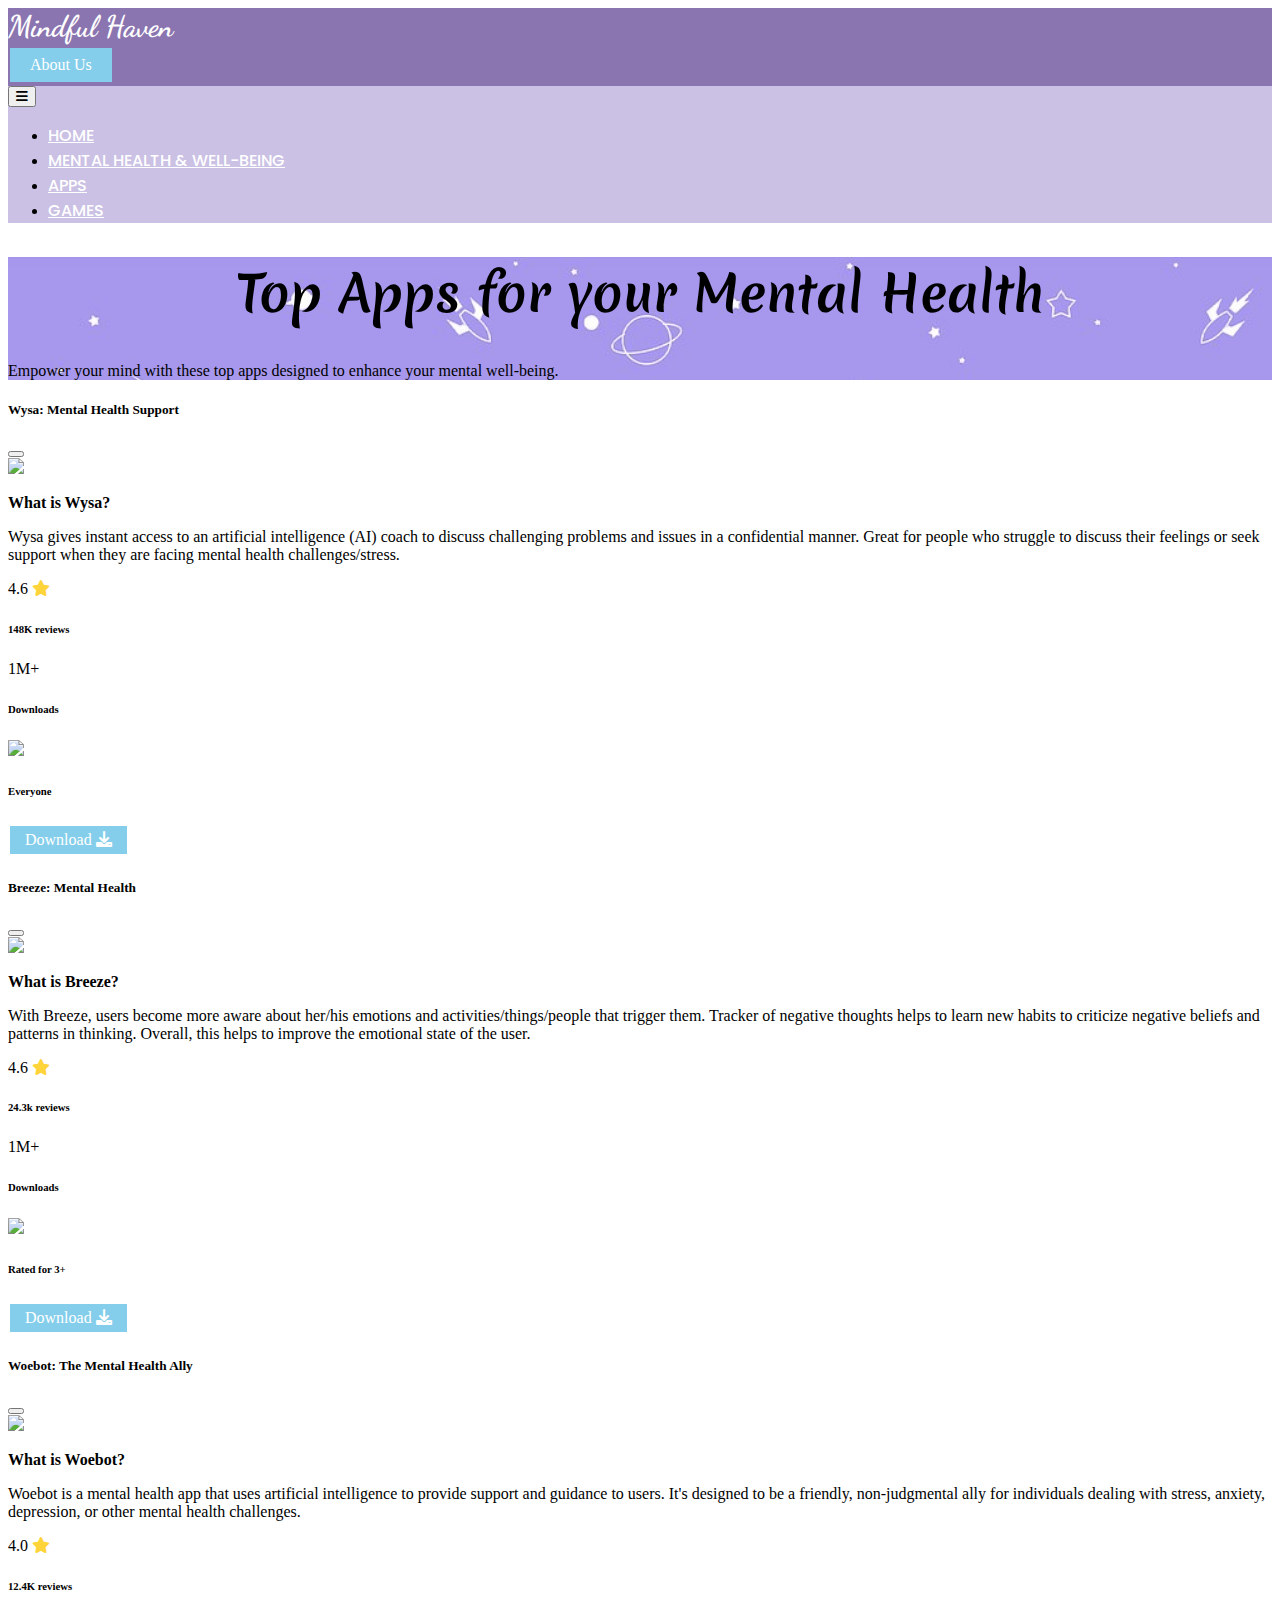
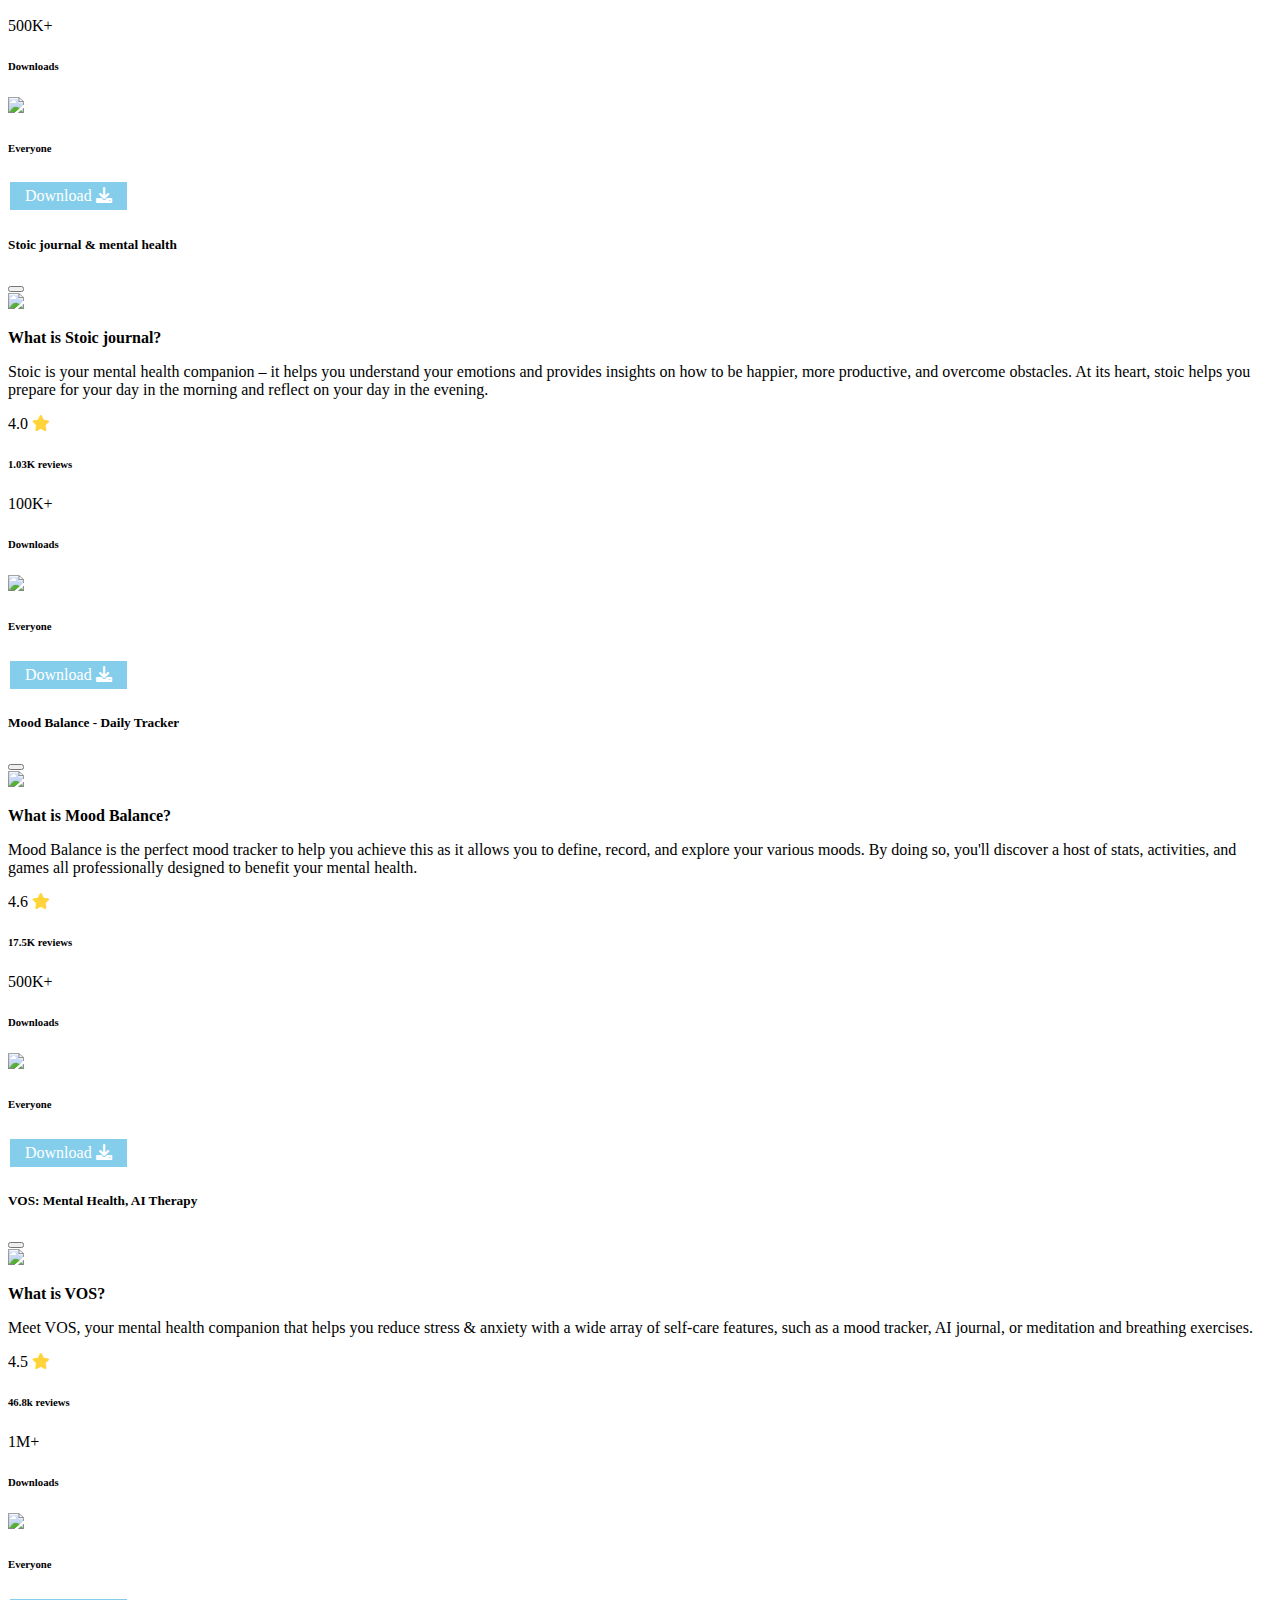
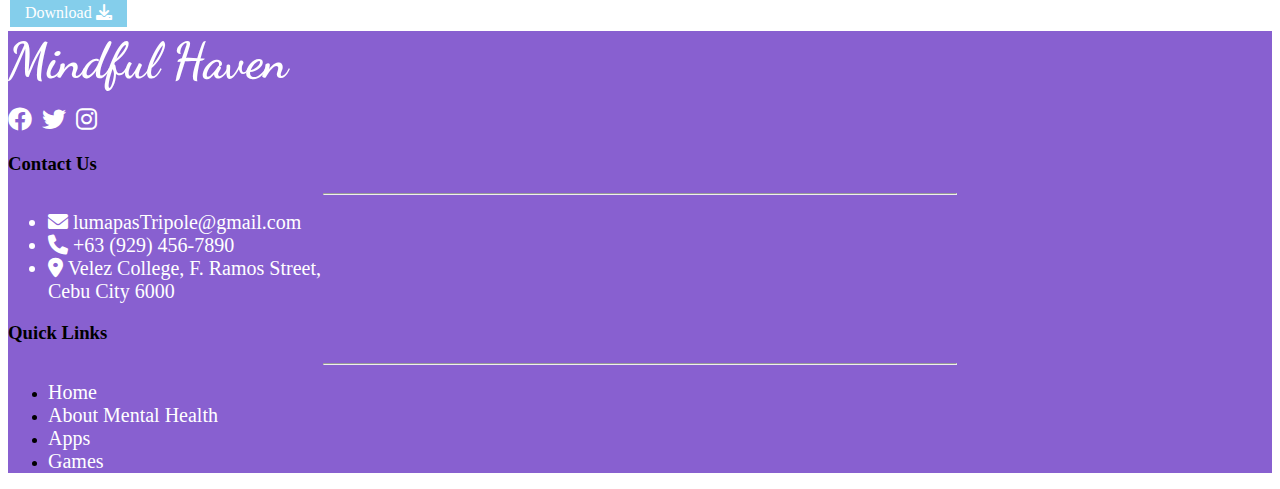
==== apps.html @ 472f801c "updated 6:30pm" ====
<!DOCTYPE html>
<html lang="en">
<head>
    <meta charset="UTF-8">
    <meta name="viewport" content="width=device-width, initial-scale=1.0">
    <!-- Font Awesome -->
    <link href="https://cdnjs.cloudflare.com/ajax/libs/font-awesome/6.0.0/css/all.min.css" rel="stylesheet"/>
    <!-- Google Fonts -->
    <link href="https://fonts.googleapis.com/css?family=Roboto:300,400,500,700&display=swap" rel="stylesheet"/>
    <link rel="preconnect" href="https://fonts.googleapis.com">
    <link rel="preconnect" href="https://fonts.gstatic.com" crossorigin>
    <link href="https://fonts.googleapis.com/css2?family=Dancing+Script:wght@400..700&display=swap" rel="stylesheet">
    <link href="https://fonts.googleapis.com/css2?family=Dancing+Script:wght@700&family=Poppins:ital,wght@0,100;0,200;0,300;0,400;0,500;0,600;0,700;0,800;0,900;1,100;1,200;1,300;1,400;1,500;1,600;1,700;1,800;1,900&display=swap" rel="stylesheet">
    <link href="https://fonts.googleapis.com/css2?family=Merienda:wght@300..900&display=swap" rel="stylesheet">
    <!-- MDB -->
    <link href="https://cdnjs.cloudflare.com/ajax/libs/mdb-ui-kit/7.2.0/mdb.min.css" rel="stylesheet"/>
    <link rel="stylesheet" href="assets/style.css">
    <!-- OWl carousel -->
    <link rel="stylesheet" href="https://cdnjs.cloudflare.com/ajax/libs/OwlCarousel2/2.3.4/assets/owl.carousel.min.css" integrity="sha512-tS3S5qG0BlhnQROyJXvNjeEM4UpMXHrQfTGmbQ1gKmelCxlSEBUaxhRBj/EFTzpbP4RVSrpEikbmdJobCvhE3g==" crossorigin="anonymous" referrerpolicy="no-referrer" />
    <link rel="stylesheet" href="https://cdnjs.cloudflare.com/ajax/libs/OwlCarousel2/2.3.4/assets/owl.theme.default.css" integrity="sha512-OTcub78R3msOCtY3Tc6FzeDJ8N9qvQn1Ph49ou13xgA9VsH9+LRxoFU6EqLhW4+PKRfU+/HReXmSZXHEkpYoOA==" crossorigin="anonymous" referrerpolicy="no-referrer" />
    <title>Mindful Haven</title>
</head>
<body>
    <!-- Nav Bar -->
    <!-- <section> -->
        <nav class="navbar nav-1">
            <div class="container ">
                <div class="d-flex justify-content-start">
                    <span class="navbar-brand mb-0 h1 title-logo">Mindful Haven</span>
                </div>
                <div class="d-flex justify-content-end">
                    <div class="row gx-3">
                        <!-- <div class="col">
                            <button type="button" class="btn btn-primary custom-button" data-mdb-ripple-init>+639163621233</button>
                        </div> -->
                        <div class="col">
                            <a href="#about-us-section" class="btn btn-primary custom-button" role="button" data-mdb-ripple-init>About Us</a>
                        </div>
                    </div>
                </div>
            </div>
        </nav>
        <nav class="navbar navbar-expand-lg nav-2 sticky-top">
            <!-- Container wrapper -->
            <div class="container-fluid">
              <!-- Toggle button -->
              <button data-mdb-collapse-init class="navbar-toggler" type="button" data-mdb-target="#navbarCenteredExample" aria-controls="navbarCenteredExample" aria-expanded="false" aria-label="Toggle navigation">
                <i class="fas fa-bars"></i>
              </button>
          
              <!-- Collapsible wrapper -->
              <div class="collapse navbar-collapse justify-content-center" id="navbarCenteredExample">
                <!-- Left links -->
                    <ul class="navbar-nav mb-2 mb-lg-0">
                        <li class="nav-item px-4">
                            <a class="nav-link active " aria-current="page" href="index.html">HOME</a>
                        </li>
                        <li class="nav-item px-4">
                            <a class="nav-link" href="index.html#mental-health-section">MENTAL HEALTH & WELL-BEING </a>
                        </li>
                        <li class="nav-item px-4">
                            <a class="nav-link" href="#">APPS</a>
                        </li>
                        <li class="nav-item px-4 active">
                            <a class="nav-link" href="game/game.html">GAMES</a>
                        </li>
                    </ul>
                    <!-- Left links -->
              </div>
              <!-- Collapsible wrapper -->
            </div>
            <!-- Container wrapper -->
        </nav>
    <!-- </section> -->
    <!-- End of nav bar -->
    <!-- Apps section -->
    <section id="apps" class="apps-section">
        <div class="d-flex justify-content-center align-items-center p-3 mb-0">
            <h1 class="apps-text mb-0">Top Apps for your Mental Health</h1>
        </div>
        <div class="d-flex justify-content-center align-items-center">
            <span class="subtitle text-muted">Empower your mind with these top apps designed to enhance your mental well-being.</span>
        </div>
        <div class="container" style="height: 100%;">
            <div class="owl-carousel owl-theme p-5">
                <div class="item">
                    <div class="card h-100">
                        <img src="https://lh7-us.googleusercontent.com/GD8tr7TNvE10p4XHRmtM3L7q3IyZzF8NkaXNAApZ6MswZtjuBzvPD0H_IjvFZFQXNnzNdpI5mTfUL73-q0jaOZCHQpNsQUMsTzYbjymYhPWAa7h38PiebsFbN_AuNfocEEvK0CN_FT9dG7uBgyT0u7Y=s800" class="card-img-top" alt="Wysa: Mental Health Support"/>
                        <div class="card-body">
                            <h5 class="card-title">Wysa: Mental Health Support</h5>
                            <div class="card-subtitle mb-2 text-muted">
                                <i class="fa-solid fa-star" style="color: #FFD43B;"></i>
                                <i class="fa-solid fa-star" style="color: #FFD43B;"></i>
                                <i class="fa-solid fa-star" style="color: #FFD43B;"></i>
                                <i class="fa-solid fa-star" style="color: #FFD43B;"></i>
                                <i class="fa-solid fa-star" style="color: #FFD43B;"></i>
                            </div>
                            <a class="btn btn-primary apps-modal-btn" data-mdb-ripple-init data-mdb-modal-init data-mdb-target="#modal1">More Info <i class="fa-solid fa-circle-info" style="color: #ffffff;"></i></a>
                        </div>
                    </div>
                </div>
                <div class="item">
                    <div class="card h-100">
                        <img src="https://lh7-us.googleusercontent.com/q2ToihkCF7mSrQRrAWxaFHRrWUkxxaX_jm4DJqnnBOtGZR0Kov7Bpt-OwQvOXvE3xDV2A1ga9dIGbDCbgJj8H_J9lItLJiL2-Ps35oVjVK6aeOnRJv2afRbBQntwxL_l3ys5JzfxaLl2aXz75mHExMU=s800" class="card-img-top" alt="Sunset Over the Sea"/>
                        <div class="card-body">
                            <h5 class="card-title">Breeze: Mental Health</h5>
                            <div class="card-subtitle mb-2 text-muted">
                                <i class="fa-solid fa-star" style="color: #FFD43B;"></i>
                                <i class="fa-solid fa-star" style="color: #FFD43B;"></i>
                                <i class="fa-solid fa-star" style="color: #FFD43B;"></i>
                                <i class="fa-solid fa-star" style="color: #FFD43B;"></i>
                                <i class="fa-solid fa-star" style="color: #FFD43B;"></i>
                            </div>
                            <a class="btn btn-primary apps-modal-btn" data-mdb-ripple-init data-mdb-modal-init data-mdb-target="#modal2">More Info <i class="fa-solid fa-circle-info" style="color: #ffffff;"></i></a>
                        </div>
                    </div>
                </div>
                <div class="item">
                    <div class="card h-100">
                        <img src="https://play-lh.googleusercontent.com/_QF1LrB8D9xbYBVjjgKdWV5bSahpPOmMRUQ0NPrYuzq4eKHwkKZ_PE2aD8w6rsbwBA=w240-h480-rw" class="card-img-top" alt="Sunset Over the Sea"/>
                        <div class="card-body">
                            <h5 class="card-title">Woebot: The Mental Health Ally</h5>
                            <div class="card-subtitle mb-2 text-muted">
                                <i class="fa-solid fa-star" style="color: #FFD43B;"></i>
                                <i class="fa-solid fa-star" style="color: #FFD43B;"></i>
                                <i class="fa-solid fa-star" style="color: #FFD43B;"></i>
                                <i class="fa-solid fa-star" style="color: #FFD43B;"></i>
                                <i class="fa-regular fa-star" style="color: #FFD43B;"></i>
                            </div>
                            <a class="btn btn-primary apps-modal-btn" data-mdb-ripple-init data-mdb-modal-init data-mdb-target="#modal3">More Info <i class="fa-solid fa-circle-info" style="color: #ffffff;"></i></a>
                        </div>
                    </div>
                </div>
                <div class="item">
                    <div class="card h-100">
                        <img src="https://lh7-us.googleusercontent.com/U9kxKS7Wg24-YsJvicA1i1wOpulBEJhPUfmPy3_zw004aWgC2NejGgRsWhaLCry6UhYsKCJDo-NM4G-8La8Vj7-I1KfjsprMQ6XpgokE49esczrSxoee-aYjqhYyrYoi2My-JCz4QhvYdfFboDN4eBQ=s800" class="card-img-top" alt="Sunset Over the Sea"/>
                        <div class="card-body">
                            <h5 class="card-title">Stoic journal & mental health</h5>
                            <div class="card-subtitle mb-2 text-muted">
                                <i class="fa-solid fa-star" style="color: #FFD43B;"></i>
                                <i class="fa-solid fa-star" style="color: #FFD43B;"></i>
                                <i class="fa-solid fa-star" style="color: #FFD43B;"></i>
                                <i class="fa-solid fa-star" style="color: #FFD43B;"></i>
                                <i class="fa-regular fa-star" style="color: #FFD43B;"></i>
                            </div>
                            <a class="btn btn-primary apps-modal-btn" data-mdb-ripple-init data-mdb-modal-init data-mdb-target="#modal4">More Info <i class="fa-solid fa-circle-info" style="color: #ffffff;"></i></a>
                        </div>
                    </div>
                </div>
                <div class="item">
                    <div class="card h-100">
                        <img src="https://lh7-us.googleusercontent.com/lwiNwbiiaG_9JoxFNmnDIxf0je8yKt9GMTj6AEaeEvQklPWmFbd6J32wn-cmNVzP-Uv13Lk8zn8yCfNALqpWIP6t47qKGJ7FXoZ1ihukPr_vXSRb6TW9sNnJ8_Jus7nQb4cz04Tt4BoSpqZC7lczl1g=s800" class="card-img-top" alt="Sunset Over the Sea"/>
                        <div class="card-body">
                            <h5 class="card-title">Mood Balance - Daily Tracker</h5>
                            <div class="card-subtitle mb-2 text-muted">
                                <i class="fa-solid fa-star" style="color: #FFD43B;"></i>
                                <i class="fa-solid fa-star" style="color: #FFD43B;"></i>
                                <i class="fa-solid fa-star" style="color: #FFD43B;"></i>
                                <i class="fa-solid fa-star" style="color: #FFD43B;"></i>
                                <i class="fa-solid fa-star" style="color: #FFD43B;"></i>
                            </div>
                            <a class="btn btn-primary apps-modal-btn" data-mdb-ripple-init data-mdb-modal-init data-mdb-target="#modal5">More Info <i class="fa-solid fa-circle-info" style="color: #ffffff;"></i></a>
                        </div>
                    </div>
                </div>
                <div class="item">
                    <div class="card h-100">
                        <img src="https://lh7-us.googleusercontent.com/YFBnZhXH1qX8dsQG7dXagpITJfbCajDJOMcDWOYLD4Iq8RPHDoSfpAHWL3f9YZfieu_2nbXcG2jAWDu5jedIHBwo7ay1t_dVHInmPrYSZTKQ1F7fTvKWlYWrKbEvJdq6DnNnzOoyhAtFKV4d5qWcMn8=s800" class="card-img-top" alt="Sunset Over the Sea"/>
                        <div class="card-body">
                            <h5 class="card-title">VOS: Mental Health Tracker</h5>
                            <div class="card-subtitle mb-2 text-muted">
                                <i class="fa-solid fa-star" style="color: #FFD43B;"></i>
                                <i class="fa-solid fa-star" style="color: #FFD43B;"></i>
                                <i class="fa-solid fa-star" style="color: #FFD43B;"></i>
                                <i class="fa-solid fa-star" style="color: #FFD43B;"></i>
                                <i class="fa-solid fa-star" style="color: #FFD43B;"></i>
                            </div>
                            <a class="btn btn-primary apps-modal-btn" data-mdb-ripple-init data-mdb-modal-init data-mdb-target="#modal6">More Info <i class="fa-solid fa-circle-info" style="color: #ffffff;"></i></a>
                        </div>
                    </div>
                </div>
            </div>
        </div>
    </section>
    <div class="modal fade" id="modal1" tabindex="-1" aria-labelledby="modal1" aria-hidden="true">
        <div class="modal-dialog">
          <div class="modal-content">
                <div class="modal-header">
                    <h5 class="modal-title" id="modal1">Wysa: Mental Health Support</h5>
                    <button type="button" class="btn-close" data-mdb-ripple-init data-mdb-dismiss="modal" aria-label="Close"></button>
                </div>
                <div class="modal-body">
                    <div class="row mb-3">
                        <div class="col-md-6 border p-2" style="border-color: #8860d0; border-radius: 10px;">
                            <img src="https://lh7-us.googleusercontent.com/GD8tr7TNvE10p4XHRmtM3L7q3IyZzF8NkaXNAApZ6MswZtjuBzvPD0H_IjvFZFQXNnzNdpI5mTfUL73-q0jaOZCHQpNsQUMsTzYbjymYhPWAa7h38PiebsFbN_AuNfocEEvK0CN_FT9dG7uBgyT0u7Y=s800" class="img-fluid">
                        </div>
                        <div class="col-md-6">
                            <p>
                                <strong>What is Wysa?</strong>
                            </p>
                            <p class="text-muted">Wysa gives instant access to an artificial intelligence (AI) coach to discuss challenging problems and issues in a confidential manner. Great for people who struggle to discuss their feelings or seek support when they are facing mental health challenges/stress.
                            </p>
                        </div>
                    </div>
                    <section class="text-center">
                        <div class="row d-flex justify-content-center">
                          <div class="col-lg-3 col-md-6 mb-5 mb-md-5 mb-lg-0 position-relative">
                            <span class="text-primary fw-bold mb-3 h5">4.6</span> <i class="fa-solid fa-star" style="color: #FFD43B;"></i>
                            <h6 class="fw-normal mb-0">148K reviews</h6>
                            <div class="vr vr-blurry position-absolute my-0 h-100 d-none d-md-block top-0 end-0"></div>
                          </div>
                      
                          <div class="col-lg-3 col-md-6 mb-5 mb-md-5 mb-lg-0 position-relative">
                            <span class="text-primary fw-bold mb-3 h5">1M+</span>
                            <h6 class="fw-normal mb-0">Downloads</h6>
                            <div class="vr vr-blurry position-absolute my-0 h-100 d-none d-md-block top-0 end-0"></div>
                          </div>
                      
                          <div class="col-lg-3 col-md-6 mb-5 mb-md-0 position-relative">
                            <img src="https://play-lh.googleusercontent.com/IciOnDFecb5Xt50Q2jlcNC0LPI7LEGxNojroo-s3AozcyS-vDCwtq4fn7u3wZmRna8OewG9PBrWC-i7i=w120-h40-rw" style="height: 25px;">
                            <h6 class="fw-normal mb-0">Everyone</h6>
                          </div>
                      </section>
                </div>
                <div class="modal-footer">
                    <a href="https://play.google.com/store/apps/details?id=bot.touchkin&hl=en&gl=US&pli=1" class="btn btn-primary dl-modal-btn" role="button" data-mdb-ripple-init>Download <i class="fa-solid fa-download" style="color: #ffffff;"></i></a>
                </div>
          </div>
        </div>
    </div>
    <div class="modal fade" id="modal2" tabindex="-1" aria-labelledby="modal2" aria-hidden="true">
        <div class="modal-dialog">
            <div class="modal-content">
                <div class="modal-header">
                    <h5 class="modal-title" id="modal1">Breeze: Mental Health</h5>
                    <button type="button" class="btn-close" data-mdb-ripple-init data-mdb-dismiss="modal" aria-label="Close"></button>
                </div>
                <div class="modal-body">
                    <div class="row mb-3">
                        <div class="col-md-6 border p-2" style="border-color: #8860d0; border-radius: 10px;">
                            <img src="https://lh7-us.googleusercontent.com/q2ToihkCF7mSrQRrAWxaFHRrWUkxxaX_jm4DJqnnBOtGZR0Kov7Bpt-OwQvOXvE3xDV2A1ga9dIGbDCbgJj8H_J9lItLJiL2-Ps35oVjVK6aeOnRJv2afRbBQntwxL_l3ys5JzfxaLl2aXz75mHExMU=s800" class="img-fluid">
                        </div>
                        <div class="col-md-6">
                            <p>
                                <strong>What is Breeze?</strong>
                            </p>
                            <p class="text-muted">With Breeze, users become more aware about her/his emotions and activities/things/people that trigger them. Tracker of negative thoughts helps to learn new habits to criticize negative beliefs and patterns in thinking. Overall, this helps to improve the emotional state of the user.
                            </p>
                        </div>
                    </div>
                    <section class="text-center">
                        <div class="row d-flex justify-content-center">
                          <div class="col-lg-3 col-md-6 mb-5 mb-md-5 mb-lg-0 position-relative">
                            <span class="text-primary fw-bold mb-3 h5">4.6</span> <i class="fa-solid fa-star" style="color: #FFD43B;"></i>
                            <h6 class="fw-normal mb-0">24.3k reviews</h6>
                            <div class="vr vr-blurry position-absolute my-0 h-100 d-none d-md-block top-0 end-0"></div>
                          </div>
                      
                          <div class="col-lg-3 col-md-6 mb-5 mb-md-5 mb-lg-0 position-relative">
                            <span class="text-primary fw-bold mb-3 h5">1M+</span>
                            <h6 class="fw-normal mb-0">Downloads</h6>
                            <div class="vr vr-blurry position-absolute my-0 h-100 d-none d-md-block top-0 end-0"></div>
                          </div>
                      
                          <div class="col-lg-3 col-md-6 mb-5 mb-md-0 position-relative">
                            <img src="https://play-lh.googleusercontent.com/EbEX3AN4FC4pu3lsElAHCiksluOVU8OgkgtWC43-wmm_aHVq2D65FmEM97bPexilUAvlAY5_4ARH8Tb3RxQ=w48-h16-rw" style="height: 25px;">
                            <h6 class="fw-normal mb-0">Rated for 3+</h6>
                          </div>
                      </section>
                </div>
                <div class="modal-footer">
                    <a href="https://play.google.com/store/apps/details?id=com.basenjiapps.breeze&hl=en_US" class="btn btn-primary dl-modal-btn" role="button" data-mdb-ripple-init>Download <i class="fa-solid fa-download" style="color: #ffffff;"></i></a>
                </div>
          </div>
        </div>
    </div>
    <div class="modal fade" id="modal3" tabindex="-1" aria-labelledby="modal3" aria-hidden="true">
        <div class="modal-dialog">
            <div class="modal-content">
                <div class="modal-header">
                    <h5 class="modal-title" id="modal1">Woebot: The Mental Health Ally</h5>
                    <button type="button" class="btn-close" data-mdb-ripple-init data-mdb-dismiss="modal" aria-label="Close"></button>
                </div>
                <div class="modal-body">
                    <div class="row mb-3">
                        <div class="col-md-6 border p-2" style="border-color: #8860d0; border-radius: 10px;">
                            <img src="https://play-lh.googleusercontent.com/_QF1LrB8D9xbYBVjjgKdWV5bSahpPOmMRUQ0NPrYuzq4eKHwkKZ_PE2aD8w6rsbwBA=w240-h480-rw" class="img-fluid">
                        </div>
                        <div class="col-md-6">
                            <p>
                                <strong>What is Woebot?</strong>
                            </p>
                            <p class="text-muted">Woebot is a mental health app that uses artificial intelligence to provide support and guidance to users. It's designed to be a friendly, non-judgmental ally for individuals dealing with stress, anxiety, depression, or other mental health challenges.
                            </p>
                        </div>
                    </div>
                    <section class="text-center">
                        <div class="row d-flex justify-content-center">
                          <div class="col-lg-3 col-md-6 mb-5 mb-md-5 mb-lg-0 position-relative">
                            <span class="text-primary fw-bold mb-3 h5">4.0</span> <i class="fa-solid fa-star" style="color: #FFD43B;"></i>
                            <h6 class="fw-normal mb-0">12.4K reviews</h6>
                            <div class="vr vr-blurry position-absolute my-0 h-100 d-none d-md-block top-0 end-0"></div>
                          </div>
                      
                          <div class="col-lg-3 col-md-6 mb-5 mb-md-5 mb-lg-0 position-relative">
                            <span class="text-primary fw-bold mb-3 h5">500K+</span>
                            <h6 class="fw-normal mb-0">Downloads</h6>
                            <div class="vr vr-blurry position-absolute my-0 h-100 d-none d-md-block top-0 end-0"></div>
                          </div>
                      
                          <div class="col-lg-3 col-md-6 mb-5 mb-md-0 position-relative">
                            <img src="https://play-lh.googleusercontent.com/IciOnDFecb5Xt50Q2jlcNC0LPI7LEGxNojroo-s3AozcyS-vDCwtq4fn7u3wZmRna8OewG9PBrWC-i7i=w120-h40-rw" style="height: 25px;">
                            <h6 class="fw-normal mb-0">Everyone</h6>
                          </div>
                      </section>
                </div>
                <div class="modal-footer">
                    <a href="https://play.google.com/store/apps/details?id=com.woebot&hl=en&gl=US" class="btn btn-primary dl-modal-btn" role="button" data-mdb-ripple-init>Download <i class="fa-solid fa-download" style="color: #ffffff;"></i></a>
                </div>
          </div>
        </div>
    </div>
    <div class="modal fade" id="modal4" tabindex="-1" aria-labelledby="modal4" aria-hidden="true">
        <div class="modal-dialog">
            <div class="modal-content">
                <div class="modal-header">
                    <h5 class="modal-title" id="modal1">Stoic journal & mental health</h5>
                    <button type="button" class="btn-close" data-mdb-ripple-init data-mdb-dismiss="modal" aria-label="Close"></button>
                </div>
                <div class="modal-body">
                    <div class="row mb-3">
                        <div class="col-md-6 border p-2" style="border-color: #8860d0; border-radius: 10px;">
                            <img src="https://lh7-us.googleusercontent.com/U9kxKS7Wg24-YsJvicA1i1wOpulBEJhPUfmPy3_zw004aWgC2NejGgRsWhaLCry6UhYsKCJDo-NM4G-8La8Vj7-I1KfjsprMQ6XpgokE49esczrSxoee-aYjqhYyrYoi2My-JCz4QhvYdfFboDN4eBQ=s800" class="img-fluid">
                        </div>
                        <div class="col-md-6">
                            <p>
                                <strong>What is Stoic journal?</strong>
                            </p>
                            <p class="text-muted">Stoic is your mental health companion – it helps you understand your emotions and provides insights on how to be happier, more productive, and overcome obstacles. At its heart, stoic helps you prepare for your day in the morning and reflect on your day in the evening.
                            </p>
                        </div>
                    </div>
                    <section class="text-center">
                        <div class="row d-flex justify-content-center">
                          <div class="col-lg-3 col-md-6 mb-5 mb-md-5 mb-lg-0 position-relative">
                            <span class="text-primary fw-bold mb-3 h5">4.0</span> <i class="fa-solid fa-star" style="color: #FFD43B;"></i>
                            <h6 class="fw-normal mb-0">1.03K reviews</h6>
                            <div class="vr vr-blurry position-absolute my-0 h-100 d-none d-md-block top-0 end-0"></div>
                          </div>
                      
                          <div class="col-lg-3 col-md-6 mb-5 mb-md-5 mb-lg-0 position-relative">
                            <span class="text-primary fw-bold mb-3 h5">100K+</span>
                            <h6 class="fw-normal mb-0">Downloads</h6>
                            <div class="vr vr-blurry position-absolute my-0 h-100 d-none d-md-block top-0 end-0"></div>
                          </div>
                      
                          <div class="col-lg-3 col-md-6 mb-5 mb-md-0 position-relative">
                            <img src="https://play-lh.googleusercontent.com/IciOnDFecb5Xt50Q2jlcNC0LPI7LEGxNojroo-s3AozcyS-vDCwtq4fn7u3wZmRna8OewG9PBrWC-i7i=w120-h40-rw" style="height: 25px;">
                            <h6 class="fw-normal mb-0">Everyone</h6>
                          </div>
                      </section>
                </div>
                <div class="modal-footer">
                    <a href="https://play.google.com/store/apps/details?id=com.stoicroutine.stoic&hl=en&gl=US" class="btn btn-primary dl-modal-btn" role="button" data-mdb-ripple-init>Download <i class="fa-solid fa-download" style="color: #ffffff;"></i></a>
                </div>
          </div>
        </div>
    </div>
    <div class="modal fade" id="modal5" tabindex="-1" aria-labelledby="modal5" aria-hidden="true">
        <div class="modal-dialog">
            <div class="modal-content">
                <div class="modal-header">
                    <h5 class="modal-title" id="modal1">
                        Mood Balance - Daily Tracker</h5>
                    <button type="button" class="btn-close" data-mdb-ripple-init data-mdb-dismiss="modal" aria-label="Close"></button>
                </div>
                <div class="modal-body">
                    <div class="row mb-3">
                        <div class="col-md-6 border p-2" style="border-color: #8860d0; border-radius: 10px;">
                            <img src="https://lh7-us.googleusercontent.com/lwiNwbiiaG_9JoxFNmnDIxf0je8yKt9GMTj6AEaeEvQklPWmFbd6J32wn-cmNVzP-Uv13Lk8zn8yCfNALqpWIP6t47qKGJ7FXoZ1ihukPr_vXSRb6TW9sNnJ8_Jus7nQb4cz04Tt4BoSpqZC7lczl1g=s800" class="img-fluid">
                        </div>
                        <div class="col-md-6">
                            <p>
                                <strong>What is Mood Balance?</strong>
                            </p>
                            <p class="text-muted">Mood Balance is the perfect mood tracker to help you achieve this as it allows you to define, record, and explore your various moods. By doing so, you'll discover a host of stats, activities, and games all professionally designed to benefit your mental health.
                            </p>
                        </div>
                    </div>
                    <section class="text-center">
                        <div class="row d-flex justify-content-center">
                          <div class="col-lg-3 col-md-6 mb-5 mb-md-5 mb-lg-0 position-relative">
                            <span class="text-primary fw-bold mb-3 h5">4.6</span> <i class="fa-solid fa-star" style="color: #FFD43B;"></i>
                            <h6 class="fw-normal mb-0">17.5K reviews</h6>
                            <div class="vr vr-blurry position-absolute my-0 h-100 d-none d-md-block top-0 end-0"></div>
                          </div>
                      
                          <div class="col-lg-3 col-md-6 mb-5 mb-md-5 mb-lg-0 position-relative">
                            <span class="text-primary fw-bold mb-3 h5">500K+</span>
                            <h6 class="fw-normal mb-0">Downloads</h6>
                            <div class="vr vr-blurry position-absolute my-0 h-100 d-none d-md-block top-0 end-0"></div>
                          </div>
                      
                          <div class="col-lg-3 col-md-6 mb-5 mb-md-0 position-relative">
                            <img src="https://play-lh.googleusercontent.com/IciOnDFecb5Xt50Q2jlcNC0LPI7LEGxNojroo-s3AozcyS-vDCwtq4fn7u3wZmRna8OewG9PBrWC-i7i=w120-h40-rw" style="height: 25px;">
                            <h6 class="fw-normal mb-0">Everyone</h6>
                          </div>
                      </section>
                </div>
                <div class="modal-footer">
                    <a href="https://play.google.com/store/apps/details?id=moodtracker.selfcare.habittracker.mentalhealth&hl=en&gl=US" class="btn btn-primary dl-modal-btn" role="button" data-mdb-ripple-init>Download <i class="fa-solid fa-download" style="color: #ffffff;"></i></a>
                </div>
          </div>
        </div>
    </div>
    <div class="modal fade" id="modal6" tabindex="-1" aria-labelledby="modal6" aria-hidden="true">
        <div class="modal-dialog">
            <div class="modal-content">
                <div class="modal-header">
                    <h5 class="modal-title" id="modal1">VOS: Mental Health, AI Therapy</h5>
                    <button type="button" class="btn-close" data-mdb-ripple-init data-mdb-dismiss="modal" aria-label="Close"></button>
                </div>
                <div class="modal-body">
                    <div class="row mb-3">
                        <div class="col-md-6 border p-2" style="border-color: #8860d0; border-radius: 10px;">
                            <img src="https://lh7-us.googleusercontent.com/YFBnZhXH1qX8dsQG7dXagpITJfbCajDJOMcDWOYLD4Iq8RPHDoSfpAHWL3f9YZfieu_2nbXcG2jAWDu5jedIHBwo7ay1t_dVHInmPrYSZTKQ1F7fTvKWlYWrKbEvJdq6DnNnzOoyhAtFKV4d5qWcMn8=s800" class="img-fluid">
                        </div>
                        <div class="col-md-6">
                            <p>
                                <strong>What is VOS?</strong>
                            </p>
                            <p class="text-muted">Meet VOS, your mental health companion that helps you reduce stress & anxiety with a wide array of self-care features, such as a mood tracker, AI journal, or meditation and breathing exercises. 
                            </p>
                        </div>
                    </div>
                    <section class="text-center">
                        <div class="row d-flex justify-content-center">
                          <div class="col-lg-3 col-md-6 mb-5 mb-md-5 mb-lg-0 position-relative">
                            <span class="text-primary fw-bold mb-3 h5">4.5</span> <i class="fa-solid fa-star" style="color: #FFD43B;"></i>
                            <h6 class="fw-normal mb-0">46.8k reviews</h6>
                            <div class="vr vr-blurry position-absolute my-0 h-100 d-none d-md-block top-0 end-0"></div>
                          </div>
                      
                          <div class="col-lg-3 col-md-6 mb-5 mb-md-5 mb-lg-0 position-relative">
                            <span class="text-primary fw-bold mb-3 h5">1M+</span>
                            <h6 class="fw-normal mb-0">Downloads</h6>
                            <div class="vr vr-blurry position-absolute my-0 h-100 d-none d-md-block top-0 end-0"></div>
                          </div>
                      
                          <div class="col-lg-3 col-md-6 mb-5 mb-md-0 position-relative">
                            <img src="https://play-lh.googleusercontent.com/IciOnDFecb5Xt50Q2jlcNC0LPI7LEGxNojroo-s3AozcyS-vDCwtq4fn7u3wZmRna8OewG9PBrWC-i7i=w120-h40-rw" style="height: 25px;">
                            <h6 class="fw-normal mb-0">Everyone</h6>
                          </div>
                      </section>
                </div>
                <div class="modal-footer">
                    <a href="https://play.google.com/store/apps/details?id=com.vos.app&hl=en&gl=US" class="btn btn-primary dl-modal-btn" role="button" data-mdb-ripple-init>Download <i class="fa-solid fa-download" style="color: #ffffff;"></i></a>
                </div>
          </div>
        </div>
    </div>
   
   
    <footer class="footer text-white text-center py-3">
        <div class="container">
            <div class="row align-items-center justify-content-center">
                <div class="col-md-4">
                    <span class="navbar-brand mb-0 h1 footer-logo">Mindful Haven</span>
                    <ul class="list-inline social-icons">
                        <li class="list-inline-item">
                            <i class="fab fa-facebook" style="color: #ffffff;"></i>
                        </li>
                        <li class="list-inline-item">
                            <i class="fab fa-twitter" style="color: #ffffff;"></i>
                        </li>
                        <li class="list-inline-item">
                            <i class="fab fa-instagram" style="color: #ffffff;"></i>
                        </li>
                    </ul>
                </div>
                <div class="col-md-4 d-flex flex-column align-items-center justify-content-center p-3">
                    <h3>Contact Us</h3>
                    <hr style="width: 50%;">
                    <ul class="list-unstyled contact-list d-flex flex-column align-items-center justify-content-center">
                        <li class="contact-item"><i class="fas fa-envelope"></i> lumapasTripole@gmail.com</li>
                        <li class="contact-item"><i class="fas fa-phone"></i> +63 (929) 456-7890</li>
                        <li class="contact-item"><i class="fas fa-map-marker-alt"></i> Velez College, F. Ramos Street, <br>Cebu City 6000</li>
                    </ul>
                </div>
                <div class="col-md-4 d-flex flex-column align-items-center justify-content-center">
                    <h3>Quick Links</h3>
                    <hr style="width: 50%;">
                    <ul class="list-unstyled quick-links d-flex flex-column align-items-center justify-content-center">
                        <li><a class="footer-links" href="#">Home</a></li>
                        <li><a class="footer-links" href="#">About Mental Health</a></li>
                        <li><a class="footer-links" href="#">Apps</a></li>
                        <li><a class="footer-links" href="#">Games</a></li>
                    </ul>
                </div>
            </div>
        </div>
    </footer>
    <!-- Jquery -->
    <script src="https://cdnjs.cloudflare.com/ajax/libs/jquery/3.6.1/jquery.min.js" integrity="sha512-aVKKRRi/Q/YV+4mjoKBsE4x3H+BkegoM/em46NNlCqNTmUYADjBbeNefNxYV7giUp0VxICtqdrbqU7iVaeZNXA==" crossorigin="anonymous" referrerpolicy="no-referrer"></script>
    <!-- Owl carousel js -->
    <script src="https://cdnjs.cloudflare.com/ajax/libs/OwlCarousel2/2.3.4/owl.carousel.min.js" integrity="sha512-bPs7Ae6pVvhOSiIcyUClR7/q2OAsRiovw4vAkX+zJbw3ShAeeqezq50RIIcIURq7Oa20rW2n2q+fyXBNcU9lrw==" crossorigin="anonymous" referrerpolicy="no-referrer"></script>
    <script>
            $('.owl-carousel').owlCarousel({
            loop:true,
            margin:15,
            nav:false,
            responsive:{
                0:{
                    items:1
                },
                600:{
                    items:3
                },
                1000:{
                    items:5
                }
            }
        })
    </script>
    <script>
        var modals = document.querySelectorAll('.modal');
        modals.forEach(function(modal) {
            new mdb.Modal(modal);
        });
    </script>
    <!-- End of section 2 -->
    <script type="text/javascript" src="https://cdnjs.cloudflare.com/ajax/libs/mdb-ui-kit/7.2.0/mdb.umd.min.js"></script>
</body>
</html>
---- assets/style.css ----
.nav-1{
    background-color: #8a75b0;
}
.nav-2{
    background-color: #CBC1E4;
}
.title-logo{
    font-family: "Dancing Script", cursive;
    font-optical-sizing: auto;
    font-weight: 700;
    font-style: normal;
    font-size: 30px;
    color: #ffff;
}
/* nav 1 button */
.custom-button {
    background-color: #84ceeb; /* Green */
    border: none;
    color: white;
    padding: 8px 20px;
    text-align: center;
    text-decoration: none;
    display: inline-block;
    font-size: 16px;
    margin: 4px 2px;
    cursor: pointer;
    transition-duration: 0.4s;
}

.custom-button:hover {
    background-color: #5580e9;
}

/* navbar links */
.nav-item a {
    font-family: "Poppins", sans-serif;
    font-weight: 500;
    font-style: normal;
    color: #ffff !important;
}
.nav-item a:hover{
    background-color: #5580e9;

}
/* Section 1 */
.hero-section{
    position: relative;
    background-image: url("../assets/img/bg.png");
    background-size: cover;
    height: 70vh;
}
.hero-section::before {
    content: "";
    position: absolute;
    top: 0;
    right: 0;
    bottom: 0;
    left: 0;
    background-color: rgba(0, 0, 0, 0.5); /* Black transparent color */
    backdrop-filter: blur(10px); /* Blur effect */
}

.section1-container {
    position: relative;
    z-index: 1; 
}

.heading{
    font-size: 60px;
    font-family: "Poppins", sans-serif;
    font-weight: 500;
    font-style: normal;
    color: #8a75b0;
}
.section2{
    background-image: url("../assets/img/bg1.png");
    background-size: cover;
    height: 100vh;
}
.title1{
    font-size: 70px;
    font-family: "Merienda", cursive;
    font-weight: 700;
    font-style: normal;
    color: #000000;
}
.info2{
    font-size: 20px;

}

@keyframes fadeInUp {
    from {
      opacity: 0;
      transform: translateY(20px);
    }
    to {
      opacity: 1;
      transform: translateY(0);
    }
  }
  
  /* Apply the animation to elements with the .animated class */
  .animated {
    animation: fadeInUp 0.5s ease forwards;
  }
.sec2-title{
    background-color: #8860d0;
    height: 100px;
    
}
.sec2-title-text{
    font-family: "Merienda", cursive;
    font-optical-sizing: auto;
    font-weight: 700;
    font-style: normal;
    font-size: 50px;
    text-align: center;
    justify-content: center;
    color: #ffff;
}
.sec2-card{
    border-radius: 0;
    cursor: pointer;
    transition-duration: 0.4s;
    position: relative;
    overflow: hidden;
}
.sec2-card-img {
    border-radius: 0;
    height: 500px;
    width: 700px;
    transition: transform 0.5s ease;
}
.sec2-card:hover .sec2-card-img {
    transform: scale(1.1);
}
.sec2-card-overlay {
    position: absolute;
    top: 0;
    left: 0;
    width: 100%;
    height: 100%;
    background-color: rgba(0, 0, 0, 0.5);
    opacity: 0;
    transition: opacity 0.5s ease;
    display: flex;
    justify-content: center;
    align-items: center;
    text-align: center;
    color: #fff;
}
.sec2-card:hover .sec2-card-overlay {
    opacity: 1;
}

@media (max-width: 768px) {
    .sec2-card-img {
        height: auto;
        width: 100%;
    }
}
.sec2-card-body{
    background-color: #8860d0;
    cursor: pointer;
    transition-duration: 0.4s;
}
.sec2-card-body:hover{
    background-color: #5580e9;
}
.sec2-card-title{
    font-family: "Merienda", cursive;
    font-optical-sizing: auto;
    font-weight: 700;
    font-style: normal;
    font-size: 30px;
    text-align: center;
    color: #ffff;
}
.apps-section {
  background-image: url("../assets/img/bg2.jpg");
  background-size: cover;
}
.apps-text {
   font-family: "Merienda", cursive;
    font-optical-sizing: auto;
    font-weight: 700;
    font-style: normal;
    font-size: 50px;
    text-align: center;
    color: #000000;
}

.apps-modal-btn{
  background-color: #84ceeb; /* Green */
  border: none;
  color: white;
  padding: 5px 15px;
  text-align: center;
  text-decoration: none;
  display: inline-block;
  font-size: 16px;
  margin: 4px 2px;
  cursor: pointer;
  transition-duration: 0.4s;
}
.dl-modal-btn{
  background-color: #84ceeb; /* Green */
  border: none;
  color: white;
  padding: 5px 15px;
  text-align: center;
  text-decoration: none;
  display: inline-block;
  font-size: 16px;
  margin: 4px 2px;
  cursor: pointer;
  transition-duration: 0.4s;
}

.footer{
    background-color: #8860d0;
}
.footer-logo{
    font-family: "Dancing Script", cursive;
    font-optical-sizing: auto;
    font-weight: 700;
    font-style: normal;
    font-size: 50px;
    color: #ffff;
}
.social-icons {
    list-style: none;
    padding: 0;
    display: flex;
    justify-content: start;
    gap: 10px;
}


/* Footer */

.social-icons li {
    font-size: 24px;
}
.contact-item{
    color: #ffff;
    font-size: 20px;
    text-decoration: none;
    cursor: pointer;
    transition-duration: 0.4s;
}

.footer-links{
    color: #ffff;
    font-size: 20px;
    text-decoration: none;
    cursor: pointer;
    transition-duration: 0.4s;
}
.footer-links:hover {
    color: #5580e9;
}
.game-section{
    background-image: url("img/gamebg.jpeg");
    background-size: cover;
    height: 100vh;
}

/* game css */

.game-container{
    width: 640px;
    border-radius: 7px;
    background: #fff;
    box-shadow: 0 10px 20px rgba(0,0,0,0.08);
    justify-content: center;
  }
  .game-container h2{
    
    padding: 16px 25px;
    border-bottom: 1px solid #ccc;
    font-family: "Merienda", cursive;
    font-optical-sizing: auto;
    font-weight: 700;
    font-style: normal;
    font-size: 50px;
    text-align: center;
    justify-content: center;
  }
  .game-container .game-content{
    margin: 25px 20px 35px;
  }
  .game-content .word{
    user-select: none;
    font-size: 33px;
    font-weight: 500;
    text-align: center;
    letter-spacing: 24px;
    margin-right: -24px;
    word-break: break-all;
    text-transform: uppercase;
  }
  .game-content .details{
    margin: 25px 0 20px;
  }
  .details p{
    font-size: 18px;
    margin-bottom: 10px;
  }
  .details p b{
    font-weight: 500;
  }
  .game-content input{
    width: 100%;
    height: 60px;
    outline: none;
    padding: 0 16px;
    font-size: 18px;
    border-radius: 5px;
    border: 1px solid #bfbfbf;
  }
  .game-content input:focus{
    box-shadow: 0px 2px 4px rgba(0,0,0,0.08);
  }
  .game-content input::placeholder{
    color: #aaa;
  }
  .game-content input:focus::placeholder{
    color: #bfbfbf;
  }
  .game-content .buttons{
    display: flex;
    margin-top: 20px;
    justify-content: space-between;
  }
  .buttons button{
    border: none;
    outline: none;
    color: #fff;
    cursor: pointer;
    padding: 15px 0;
    font-size: 17px;
    border-radius: 5px;
    width: calc(100% / 2 - 8px);
    transition: all 0.3s ease;
  }
  .buttons button:active{
    transform: scale(0.97);
  }
  .buttons .refresh-word{
    background: #6C757D;
  }
  .buttons .refresh-word:hover{
    background: #5f666d;
  }
  .buttons .check-word{
    background: #5372F0;
  }
  .buttons .check-word:hover{
    background: #2c52ed;
  }
  @media screen and (max-width: 470px) {
    .game-container h2{
      font-size: 22px;
      padding: 13px 20px;
    }
    .game-content .word{
      font-size: 30px;
      letter-spacing: 20px;
      margin-right: -20px;
    }
    .game-container .content{
      margin: 20px 20px 30px;
    }
    .details p{
      font-size: 16px;
      margin-bottom: 8px;
    }
    .game-content input{
      height: 55px;
      font-size: 17px;
    }
    .buttons button{
      padding: 14px 0;
      font-size: 16px;
      width: calc(100% / 2 - 7px);
    }
  }
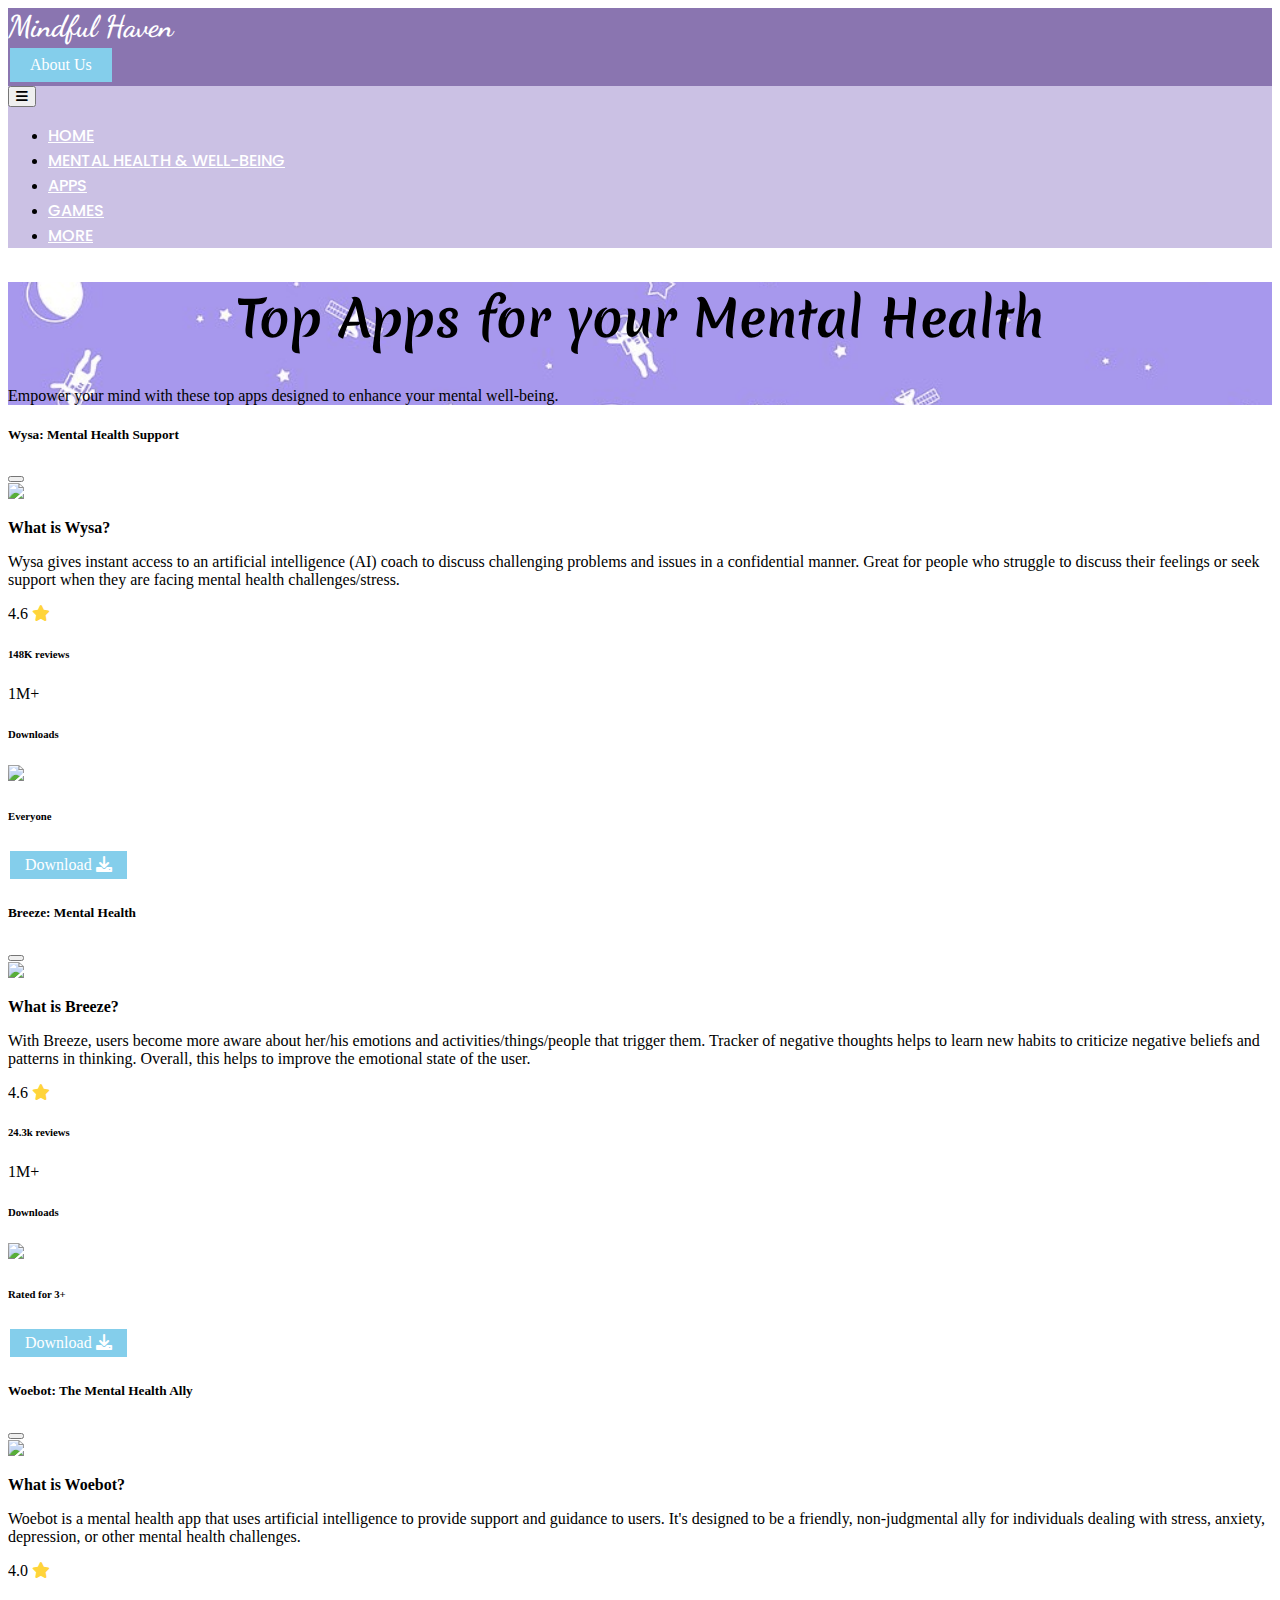
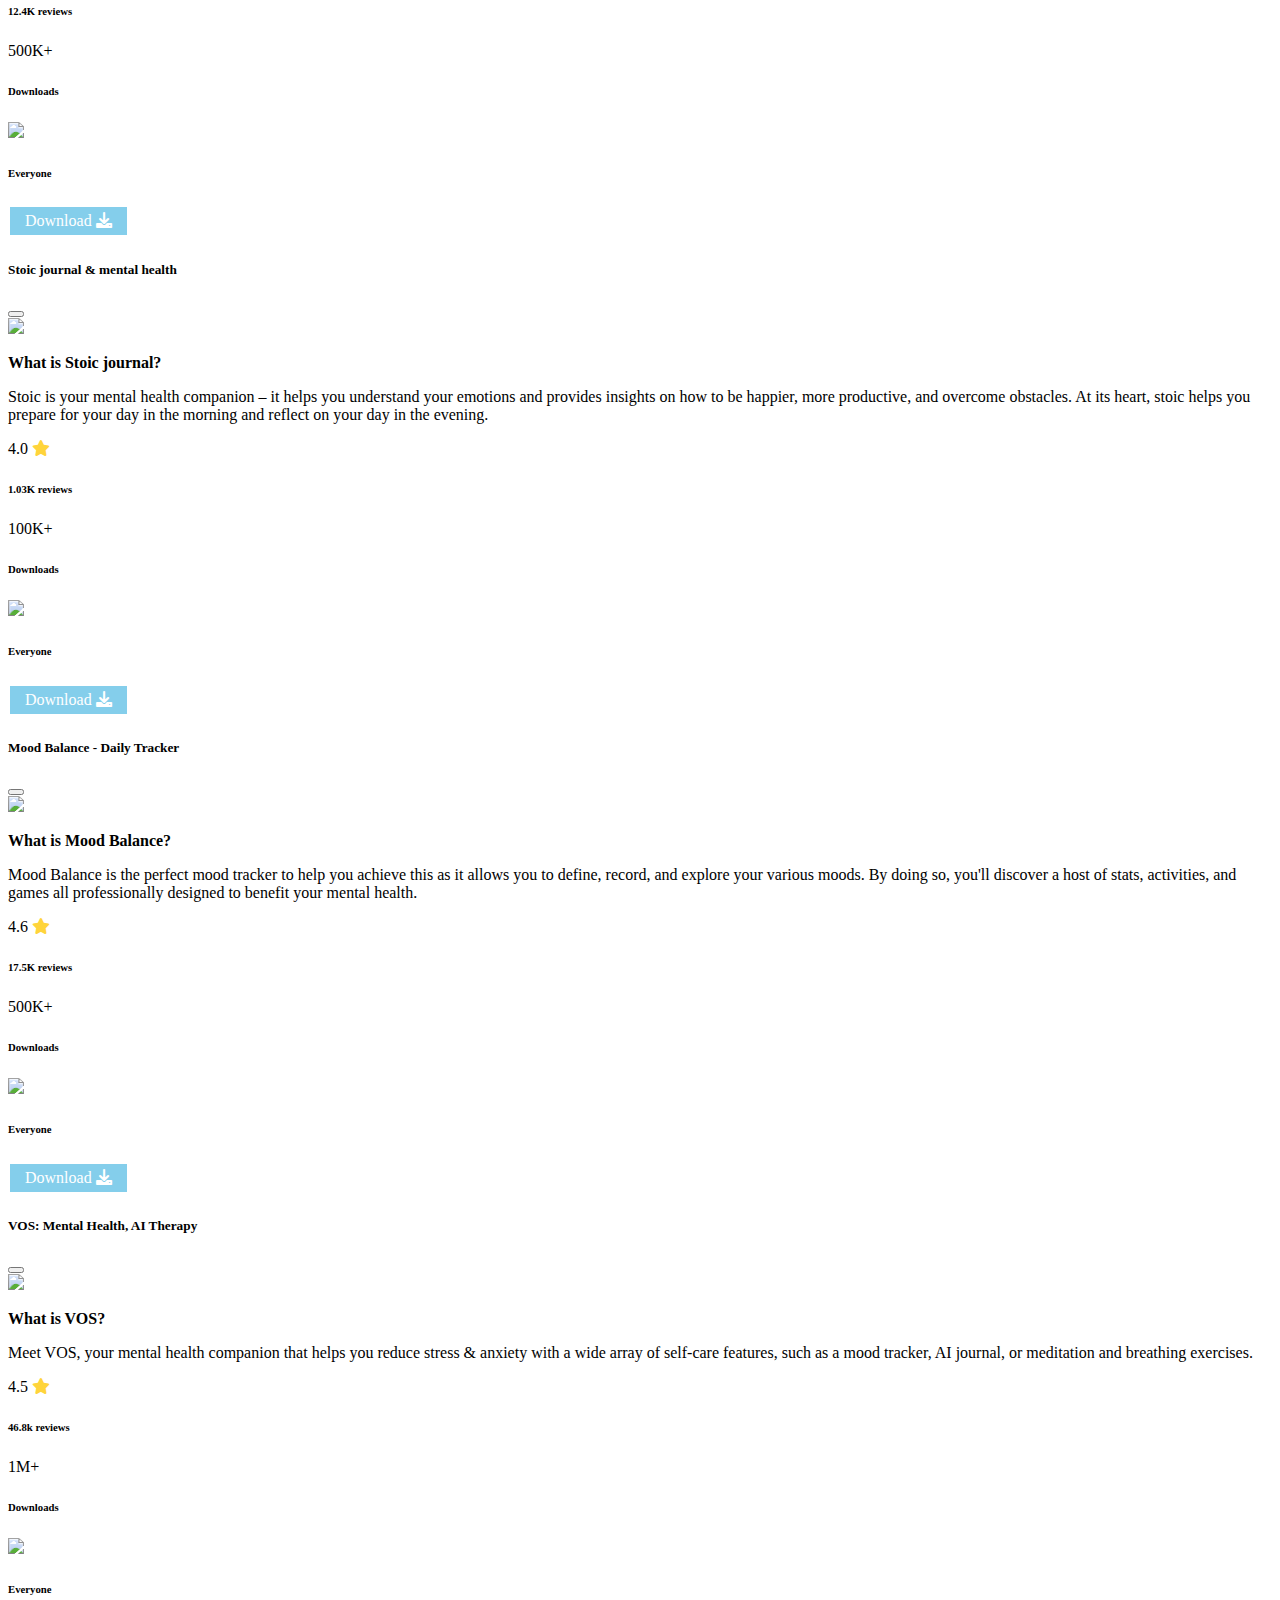
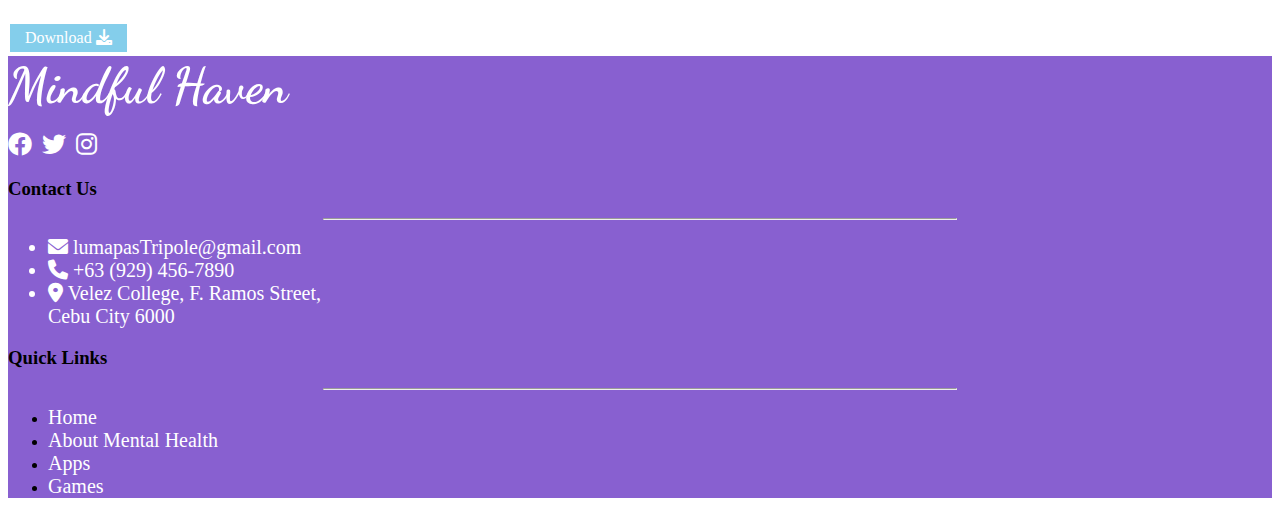
==== commit b63b4ac3: "GOODNIGHT COMMIT" ====
--- a/apps.html
+++ b/apps.html
@@ -34,7 +34,7 @@
                             <button type="button" class="btn btn-primary custom-button" data-mdb-ripple-init>+639163621233</button>
                         </div> -->
                         <div class="col">
-                            <a href="#about-us-section" class="btn btn-primary custom-button" role="button" data-mdb-ripple-init>About Us</a>
+                            <a href="index.html#about-us-section" class="btn btn-primary custom-button" role="button" data-mdb-ripple-init>About Us</a>
                         </div>
                     </div>
                 </div>
@@ -63,6 +63,9 @@
                         </li>
                         <li class="nav-item px-4 active">
                             <a class="nav-link" href="game/game.html">GAMES</a>
+                        </li>
+                        <li class="nav-item px-4">
+                            <a class="nav-link" href="more.html">MORE</a>
                         </li>
                     </ul>
                     <!-- Left links -->
--- a/assets/style.css
+++ b/assets/style.css
@@ -76,6 +76,7 @@
     background-image: url("../assets/img/bg1.png");
     background-size: cover;
     height: 100vh;
+    background-attachment: fixed;
 }
 .title1{
     font-size: 70px;
@@ -180,6 +181,7 @@
 .apps-section {
   background-image: url("../assets/img/bg2.jpg");
   background-size: cover;
+  background-attachment: fixed;
 }
 .apps-text {
    font-family: "Merienda", cursive;
@@ -262,9 +264,51 @@
     color: #5580e9;
 }
 .game-section{
-    background-image: url("img/gamebg.jpeg");
+    background-image: url("img/bg2.jpg");
     background-size: cover;
     height: 100vh;
+    background-attachment: fixed;
+}
+.more-section{
+  background-image: url("img/bg2.jpg");
+  background-size: cover;
+  height: 100vh;
+  background-attachment: fixed;
+}
+
+.nav-tabs{
+  background-color: #CBC1E4;
+}
+
+.custom-tab-more {
+  border: 2px solid #000;
+  padding: 20px;
+  position: relative;
+}
+
+.custom-tab-more {
+  border: 2px solid #000;
+  padding: 20px;
+  position: relative;
+  /* Add background color directly to .custom-tab-more */
+  background-color: rgba(255, 255, 255, 0.5);
+}
+
+
+.custom-tab-more h3{
+    font-family: "Merienda", cursive;
+    font-optical-sizing: auto;
+    font-weight: 700;
+    font-style: normal;
+    font-size: 50px;
+    text-align: center;
+    color: #000000;
+    margin-bottom: 20px;
+  
+}
+.custom-tab-more p{
+  text-indent: 20px;
+  color: #000
 }
 
 /* game css */
